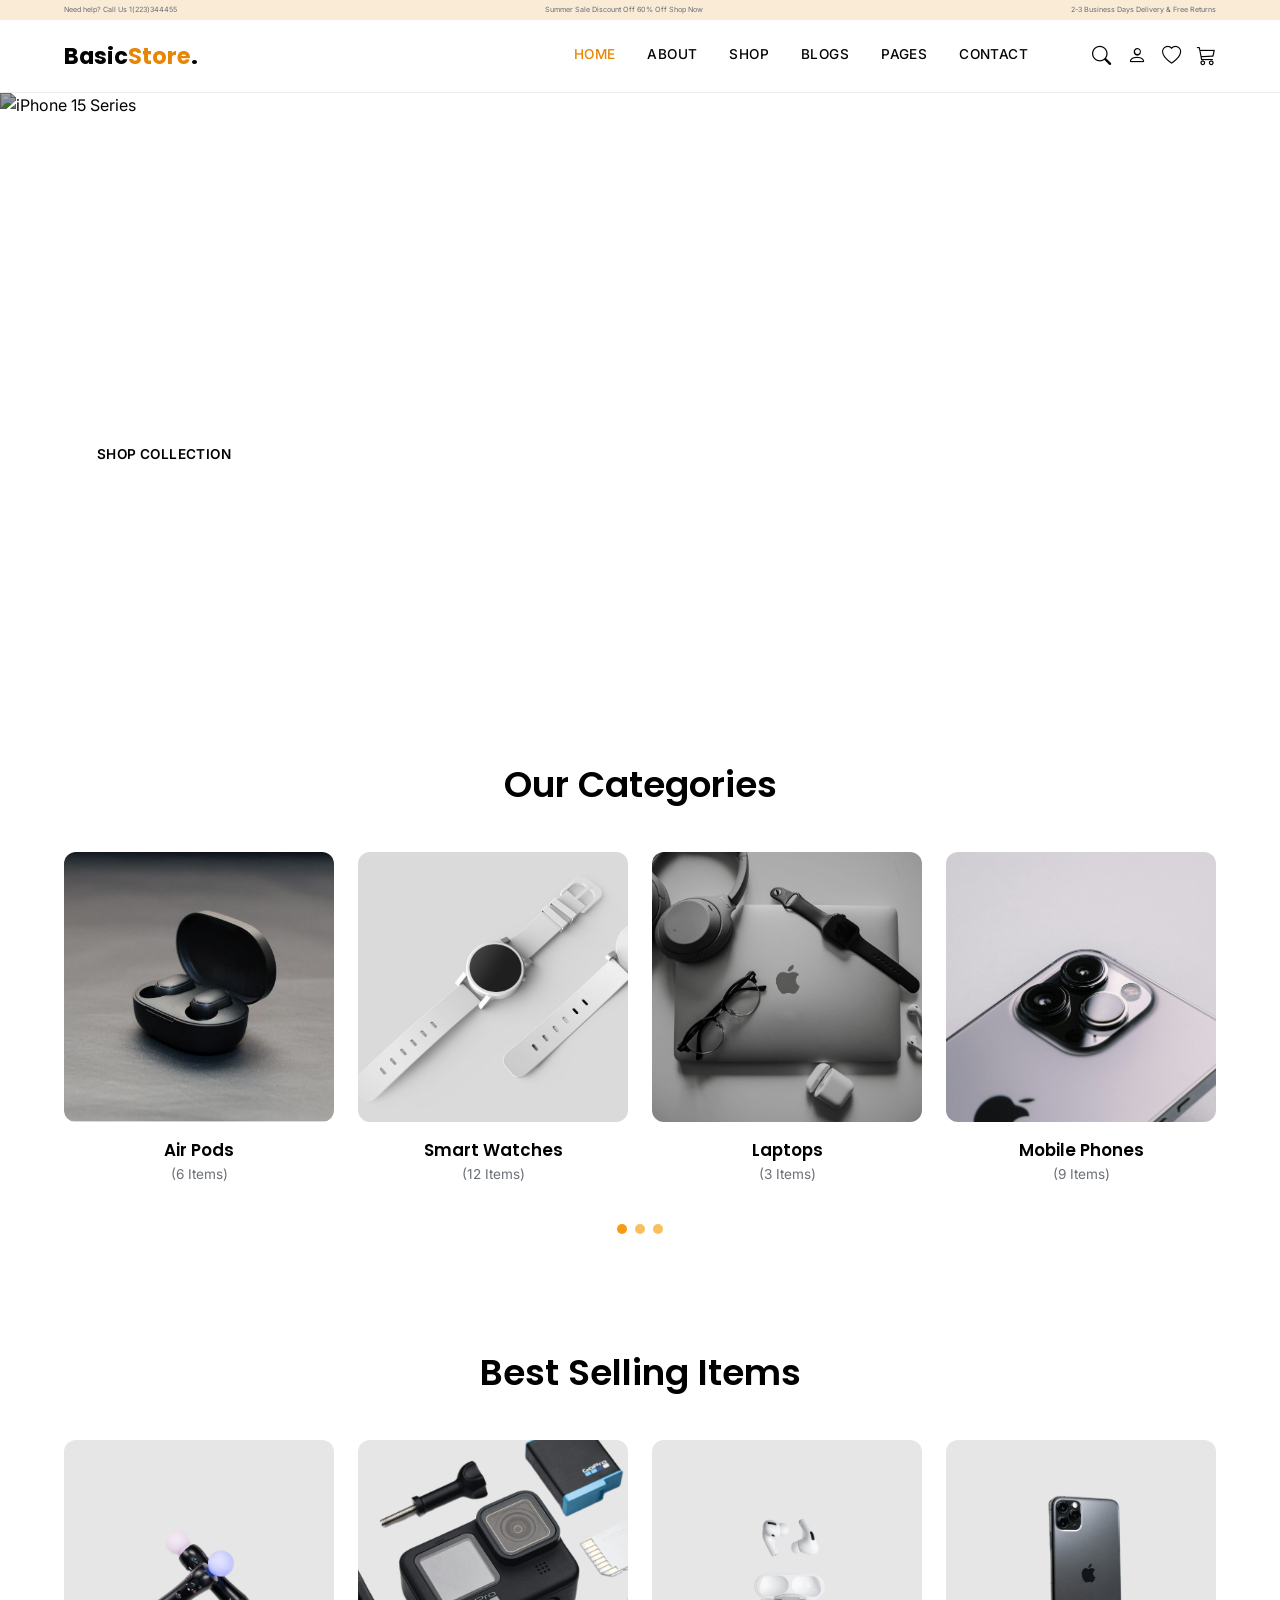
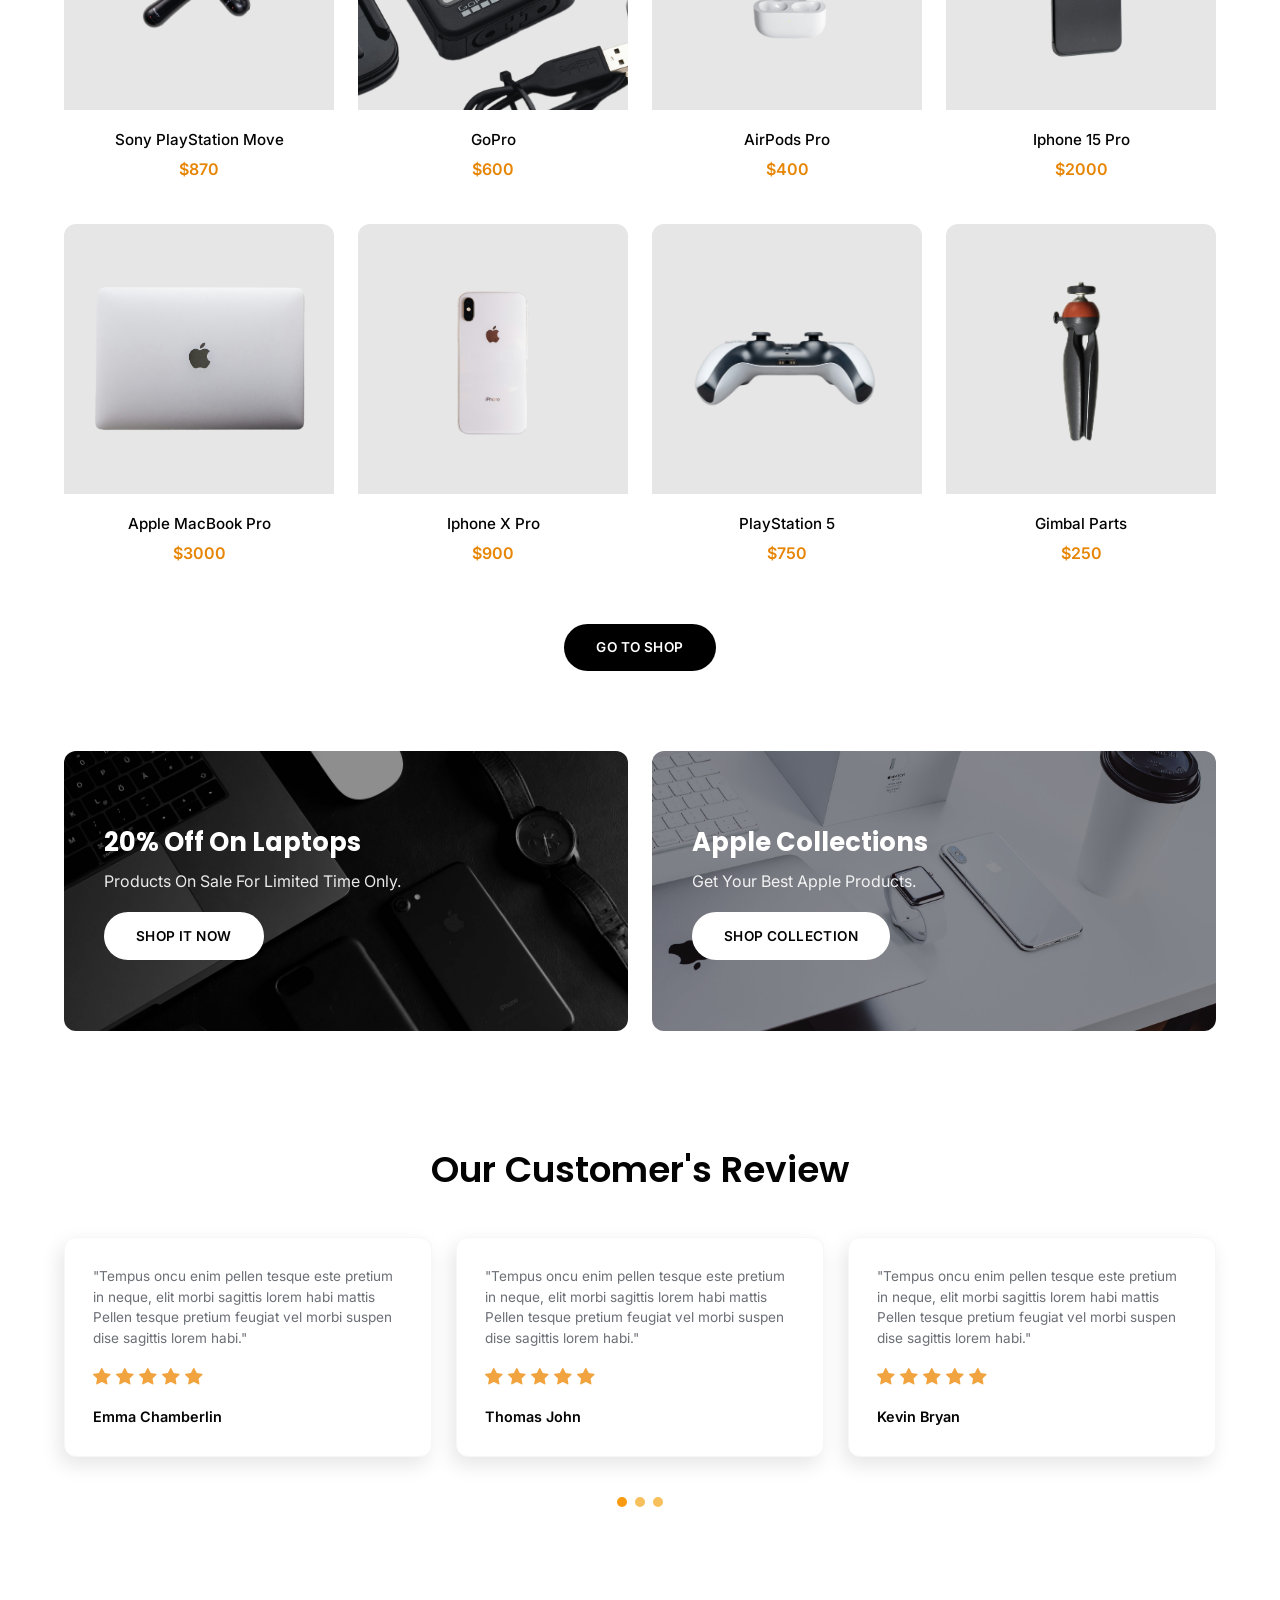
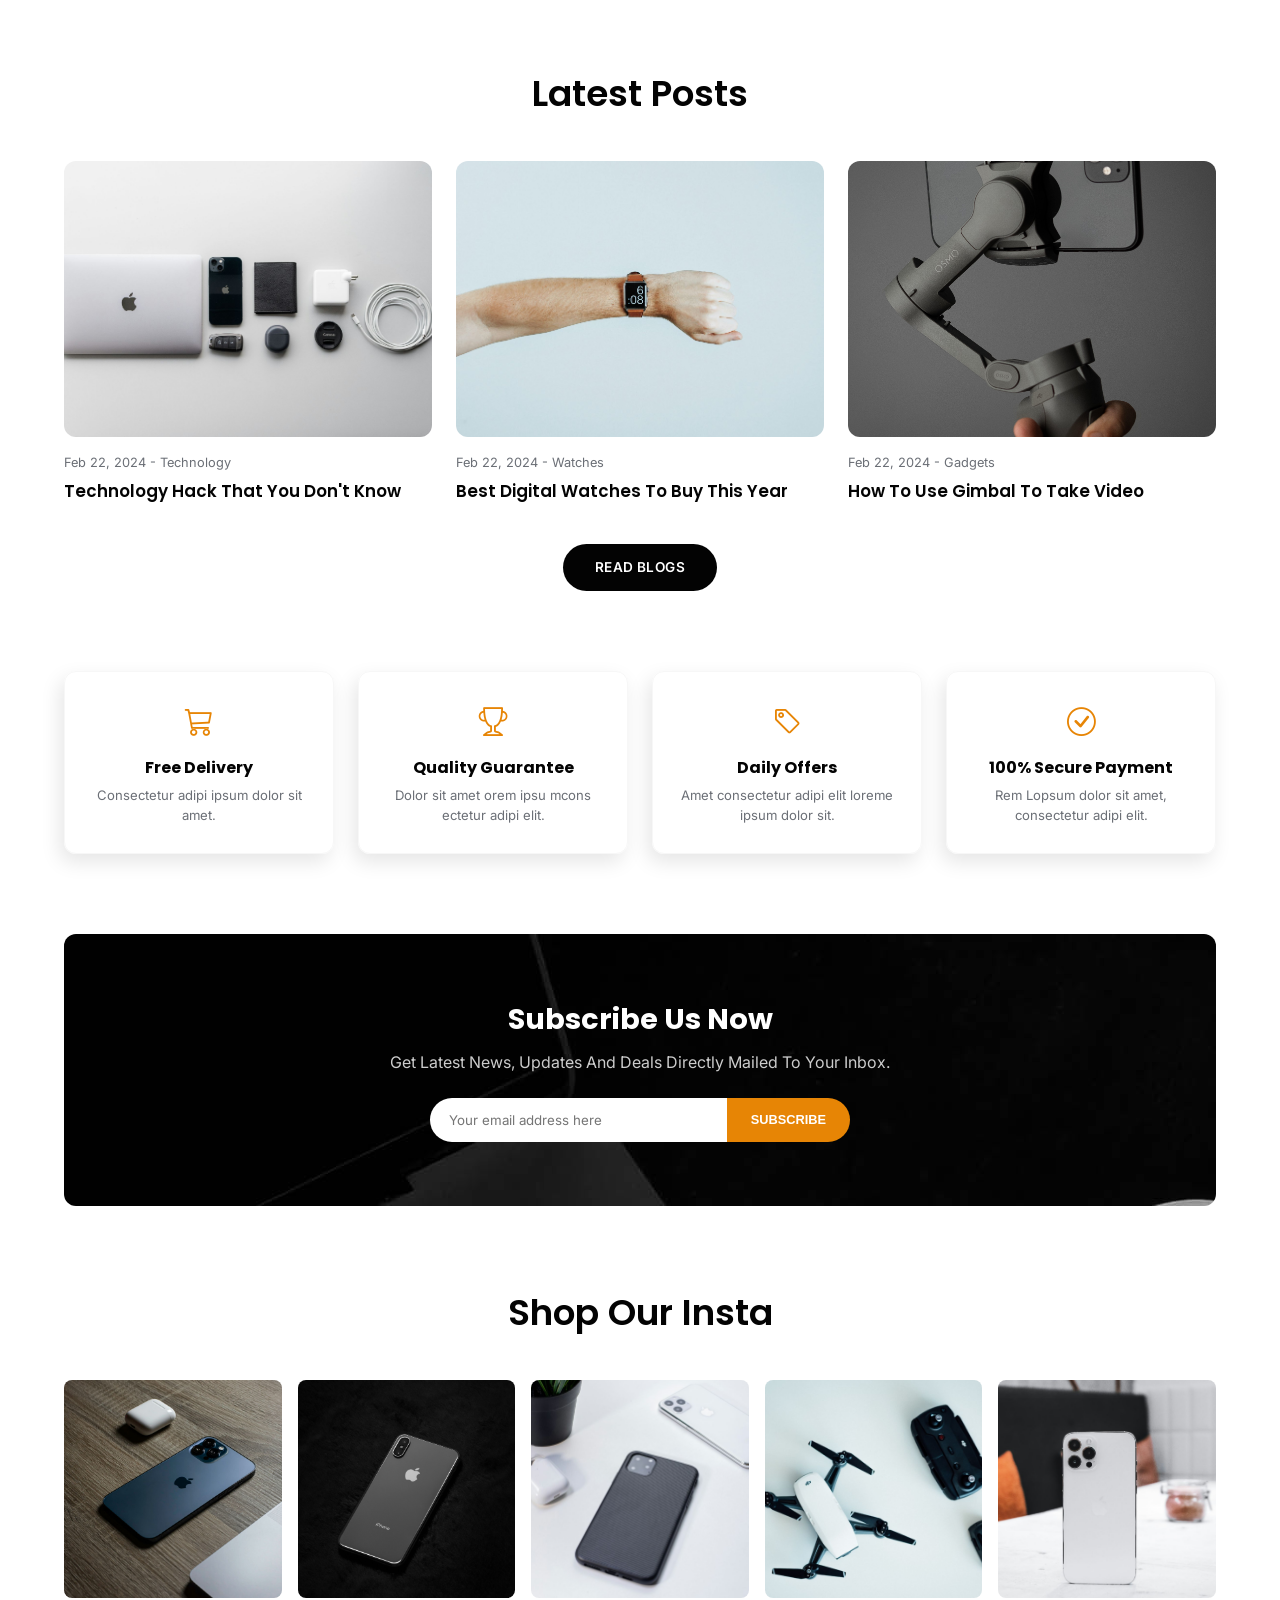
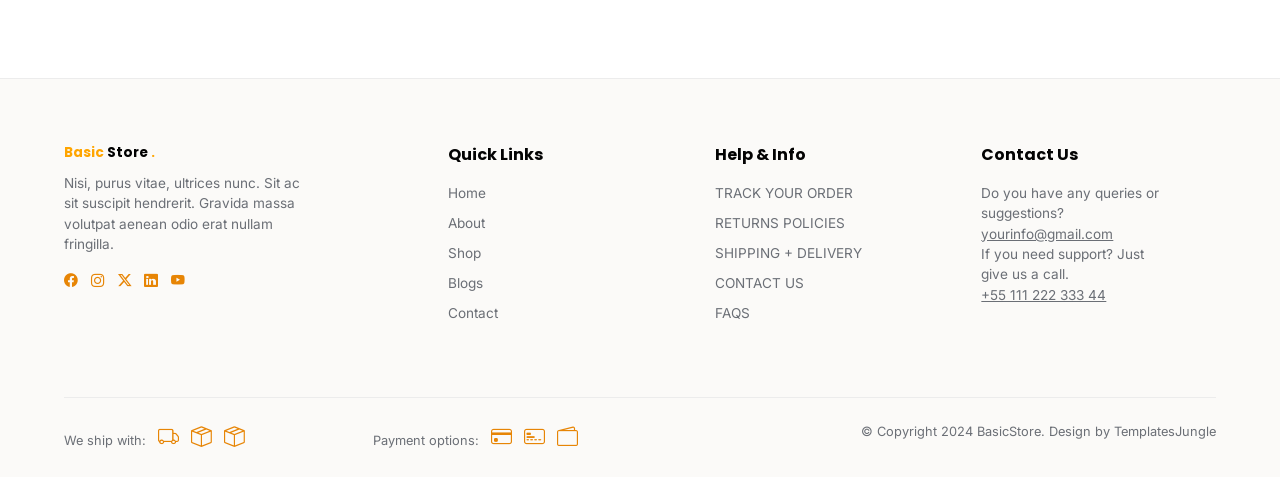
==== homepage/index.html @ 45a2a7dd "Add files via upload" ====
<!DOCTYPE html>
<html lang="es">
<head>
    <meta charset="UTF-8">
    <meta name="viewport" content="width=device-width, initial-scale=1.0">

    <title>BasicStore - Tu tienda de tecnología</title>

    <link rel="preconnect" href="https://fonts.googleapis.com">
    <link href="https://fonts.googleapis.com/css2?family=Poppins:wght@400;500;600;700&family=Inter:wght@400;500;600&display=swap" rel="stylesheet">

    <link rel="stylesheet" href="style.css">

    <link rel="stylesheet" href="https://cdn.jsdelivr.net/npm/bootstrap-icons@1.13.1/font/bootstrap-icons.min.css">
</head>

<body>
    <div class="topbar">
        <p class="topbar__item">Need help? Call Us 1(223)344455</p>

        <p class="topbar_item topbar_item--center">
            Summer Sale Discount Off 60% Off
            <a href="#shop">Shop Now</a>
        </p>

        <p class="topbar__item">
            2-3 Business Days Delivery & Free Returns
        </p>
    </div>
    <header class="site-header">

        <a href="#" class="logo">
            Basic<span>Store</span>.
        </a>
        <nav class="main-nav">
            <a href="#" class="active">Home</a>
            <a href="#">About</a>
            <a href="shop.html" >Shop</a>
            <a href="#">Blogs</a>
            <a href="#">Pages</a>
            <a href="#">Contact</a>
        </nav>
        <div class="header-right">
            <div class="header-icons">
                <button aria-label="Buscar">
                    <i class="bi bi-search"></i>
                </button>
                <button aria-label="Cuenta">
                    <i class="bi bi-person"></i>
                </button>
                <button aria-label="Favoritos">
                    <i class="bi bi-heart"></i>
                </button>
                <button aria-label="Carrito">
                    <i class="bi bi-cart3"></i>
                </button>
            </div>
            <button class="menu-toggle" aria-label="Abrir menú">
                <i class="bi bi-list"></i>
            </button>
        </div>
    </header>
    <main>
        <section class="hero">

            <img src="/img/iphone13.jpg"
                 alt="iPhone 15 Series"
                 class="hero__img">
            <div class="hero__content">
                <h1>Iphone 15 Series</h1>
                <p>
                    Limited Stocks Available. Grab It Now!
                </p>
                <a href="#shop"
                   class="btn btn--light"
                   style="color: #000;">
                    Shop Collection
                </a>
            </div>
            <div class="hero__dots">
                <span class="dot active"></span>
                <span class="dot"></span>
                <span class="dot"></span>
            </div>
        </section>
        <section class="categories" id="categories">
            <h2 class="section-title" style="color: #000;">
                Our Categories
            </h2>
            <div class="categories__grid">
                <article class="category-card">
                    <img src="img/airpods.jpg" alt="Air Pods">
                    <h3>Air Pods</h3>
                    <p>(6 Items)</p>
                </article>
                <article class="category-card">
                    <img src="img/smartwatchees.jpg" alt="Smart Watches">
                    <h3>Smart Watches</h3>
                    <p>(12 Items)</p>
                </article>
                <article class="category-card">
                    <img src="img/laptops.jpg" alt="Laptops">
                    <h3>Laptops</h3>
                    <p>(3 Items)</p>
                </article>
                <article class="category-card">
                    <img src="img/mobil;eph.jpg" alt="Mobile Phones">
                    <h3>Mobile Phones</h3>
                    <p>(9 Items)</p>
                </article>
            </div>
            <div class="categories__dots">
                <span class="dot active"></span>
                <span class="dot"></span>
                <span class="dot"></span>
            </div>
        </section>
        <!-- ===== BEST SELLING ===== -->
<section class="products" id="shop">
    <h2 class="section-title" style="color: black;">
        Best Selling Items
    </h2>
    <div class="products__grid">
        <!-- PRODUCTO 1 -->
        <article class="product-card">
            <div class="product-image">
                <img src="img/playstation.png"
                     alt="Sony PlayStation Move"
                     style="transform: scale(2);">
            </div>
            <div class="product-info">
                <h3>Sony PlayStation Move</h3>
                <p class="price">$870</p>
            </div>

        </article>
        <!-- PRODUCTO 2 -->
        <article class="product-card">

            <div class="product-image">
                <img src="img/gopro.png" style="transform: scale(2);"
                     alt="GoPro">
            </div>
            <div class="product-info">
                <h3>GoPro</h3>
                <p class="price">$600</p>
            </div>
        </article>
        <!-- PRODUCTO 3 -->
        <article class="product-card">
            <div class="product-image">
                <img src="img/airpods pro.png"
                     alt="AirPods Pro">
            </div>
            <div class="product-info">
                <h3>AirPods Pro</h3>
                <p class="price">$400</p>
            </div>
        </article>
        <!-- PRODUCTO 4 -->
        <article class="product-card">
            <div class="product-image">
                <img src="img/iphone15.png"
                     alt="Iphone 15 Pro">
            </div>
            <div class="product-info">
                <h3>Iphone 15 Pro</h3>
                <p class="price">$2000</p>
            </div>
        </article>
        <!-- PRODUCTO 5 -->
        <article class="product-card">
            <div class="product-image">
                <img src="img/macbook.png"
                     alt="Apple MacBook Pro">
            </div>
            <div class="product-info">
                <h3>Apple MacBook Pro</h3>
                <p class="price">$3000</p>
            </div>
        </article>
        <!-- PRODUCTO 6 -->
        <article class="product-card">
         <div class="product-image">
                <img src="img/aphone x pro.png"
                     alt="Iphone X Pro">
            </div>
            <div class="product-info">
                <h3>Iphone X Pro</h3>
                <p class="price">$900</p>
            </div>
        </article>
        <!-- PRODUCTO 7 -->
        <article class="product-card">
            <div class="product-image">
                <img src="img/playstation5.png"
                     alt="PlayStation 5">
            </div>
            <div class="product-info">
                <h3>PlayStation 5</h3>
                <p class="price">$750</p>
            </div>
        </article>
        <!-- PRODUCTO 8 -->
        <article class="product-card">
            <div class="product-image">
                <img src="img/gimball.png"
                     alt="Gimbal Parts"
                     style="transform: rotate(-90deg) scale(1.15);">
            </div>
            <div class="product-info">
                <h3>Gimbal Parts</h3>
                <p class="price">$250</p>
            </div>
        </article>
    </div>
    <a href="shop.html"
       class="btn btn--dark btn--center"
       style="background-color: #000;">
        Go To Shop
    </a>
</section>
        <section class="promo-banners">
            <article class="promo-card">
                <img src="img/mrcas.jpg" alt="20% Off On Laptops">
                <div class="promo-card__content">
                    <h3>20% Off On Laptops</h3>
                    <p>
                        Products On Sale For Limited Time Only.
                    </p>
                    <a href="#" class="btn btn--light">
                        Shop It Now
                    </a>
                </div>
            </article>
            <article class="promo-card">
                <img src="img/marcaswh.jpg" alt="Apple Collections">
                <div class="promo-card__content">
                    <h3>Apple Collections</h3>
                    <p>
                        Get Your Best Apple Products.
                    </p>
                    <a href="#" class="btn btn--light">
                        Shop Collection
                    </a>
                </div>
            </article>
        </section>
        <section class="reviews">
            <h2 class="section-title">
                Our Customer's Review
            </h2>
            <div class="reviews__grid">
                <article class="review-card">
                    <p>
                        "Tempus oncu enim pellen tesque este pretium in neque,
                        elit morbi sagittis lorem habi mattis Pellen tesque
                        pretium feugiat vel morbi suspen dise sagittis lorem habi."
                    </p>
                    <div class="review-stars">
                <i class="bi bi-star-fill"></i>
                <i class="bi bi-star-fill"></i>
                <i class="bi bi-star-fill"></i>
                <i class="bi bi-star-fill"></i>
                <i class="bi bi-star-fill"></i>
            </div>
                    <p class="author">
                        Emma Chamberlin
                    </p>
                </article>
                <article class="review-card">
                    <p>
                        "Tempus oncu enim pellen tesque este pretium in neque,
                        elit morbi sagittis lorem habi mattis Pellen tesque
                        pretium feugiat vel morbi suspen dise sagittis lorem habi."
                    </p>
                   <div class="review-stars">
                <i class="bi bi-star-fill"></i>
                <i class="bi bi-star-fill"></i>
                <i class="bi bi-star-fill"></i>
                <i class="bi bi-star-fill"></i>
                <i class="bi bi-star-fill"></i>
            </div>
                    <p class="author">
                        Thomas John
                    </p>
                </article>
                <article class="review-card">
                    <p>
                        "Tempus oncu enim pellen tesque este pretium in neque,
                        elit morbi sagittis lorem habi mattis Pellen tesque
                        pretium feugiat vel morbi suspen dise sagittis lorem habi."
                    </p>
                    <div class="review-stars">
                <i class="bi bi-star-fill"></i>
                <i class="bi bi-star-fill"></i>
                <i class="bi bi-star-fill"></i>
                <i class="bi bi-star-fill"></i>
                <i class="bi bi-star-fill"></i>
            </div>
                    <p class="author">
                        Kevin Bryan
                    </p>
                </article>
            </div>
            <div class="reviews__dots">
                <span class="dot active"></span>
                <span class="dot"></span>
                <span class="dot"></span>
            </div>
        </section>
        <section class="blog" id="blog">
            <h2 class="section-title">
                Latest Posts
            </h2>
            <div class="blog__grid">
                <article class="blog-card">
                    <img src="img/technology.jpg"
                         alt="Technology Hack That You Don't Know">
                    <p class="blog-card__meta">
                        Feb 22, 2024 - Technology
                    </p>
                    <h3>
                        Technology Hack That You Don't Know
                    </h3>
                </article>
                <article class="blog-card">

                    <img src="img/bestdigit.jpg"
                         alt="Best Digital Watches To Buy This Year">

                    <p class="blog-card__meta">
                        Feb 22, 2024 - Watches
                    </p>

                    <h3>
                        Best Digital Watches To Buy This Year
                    </h3>
                </article>
                <article class="blog-card">

                    <img src="img/takevideo.jpg"
                         alt="How To Use Gimbal To Take Video">
                    <p class="blog-card__meta">
                        Feb 22, 2024 - Gadgets
                    </p>
                    <h3>
                        How To Use Gimbal To Take Video
                    </h3>
                </article>
            </div>
            <a href="#" class="btn btn--dark btn--center">
                Read Blogs
            </a>
        </section>
        <section class="benefits">
            <article class="benefit-card">
                <p class="benefit-card__icon">
            <i class="bi bi-cart3"></i>
        </p>
                <h3>Free Delivery</h3>
                <p>
                    Consectetur adipi ipsum dolor sit amet.
                </p>
            </article>
            <article class="benefit-card">
                <p class="benefit-card__icon">
            <i class="bi bi-trophy"></i>
        </p>
                <h3>Quality Guarantee</h3>
                <p>
                    Dolor sit amet orem ipsu mcons ectetur adipi elit.
                </p>
            </article>
            <article class="benefit-card">
                <p class="benefit-card__icon">
            <i class="bi bi-tag"></i>
        </p>
                <h3>Daily Offers</h3>

                <p>
                    Amet consectetur adipi elit loreme ipsum dolor sit.
                </p>
            </article>
            <article class="benefit-card">
                <p class="benefit-card__icon">
            <i class="bi bi-check-circle"></i>
        </p>
                <h3>100% Secure Payment</h3>
                <p> Rem Lopsum dolor sit amet, consectetur adipi elit.</p>
            </article>
        </section>
        <section class="newsletter">
            <h2>Subscribe Us Now</h2>
            <p>
                Get Latest News, Updates And Deals Directly Mailed To Your Inbox.
            </p>
            <form class="newsletter__form">
                <input type="email"
                       placeholder="Your email address here"
                       required>
                <button type="submit">
                    Subscribe
                </button>
            </form>
        </section>
        <section class="instagram">
            <h2 class="section-title">
                Shop Our Insta
            </h2>
            <div class="instagram__grid">
                <img src="img/cel1.jpg" alt="Producto Instagram 1">
                <img src="img/celf.jpg" alt="Producto Instagram 2">
                <img src="img/cel3.jpg" alt="Producto Instagram 3">
                <img src="img/c4.jpg" alt="Producto Instagram 4">
                <img src="img/cel5.jpg" alt="Producto Instagram 5">
            </div>
        </section>
    </main>
    <footer class="site-footer">
        <div class="footer__col">
            <a href="#"
               class="logo"
               style="color: orange;">
                Basic<span style="color: black;">
                    Store
                </span>.
            </a>
            <p> Nisi, purus vitae, ultrices nunc. Sit ac<br> sit suscipit hendrerit. Gravida massa<br> volutpat aenean odio erat nullam<br> fringilla.</p>
            <div class="footer__socials">
    <a href="" aria-label="Facebook">
        <i class="bi bi-facebook"></i>
    </a>
    <a href="#" aria-label="Instagram">
        <i class="bi bi-instagram"></i>
    </a>
    <a href="#" aria-label="Twitter">
        <i class="bi bi-twitter-x"></i>
    </a>
    <a href="#" aria-label="LinkedIn">
        <i class="bi bi-linkedin"></i>
    </a>
    <a href="#" aria-label="YouTube">
        <i class="bi bi-youtube"></i>
    </a>
      </div>
        </div>
        <nav class="footer__col">
            <h4>Quick Links</h4>
            <a href="#">Home</a>
            <a href="#">About</a>
            <a href="#">Shop</a>
            <a href="#">Blogs</a>
            <a href="#">Contact</a>
        </nav>
         <nav class="footer__col">
            <h4>Help & Info</h4>
            <a href="#">TRACK YOUR ORDER</a>
            <a href="#">RETURNS POLICIES</a>
            <a href="#">SHIPPING + DELIVERY</a>
            <a href="#">CONTACT US</a>
            <a href="#">FAQS</a>
        </nav>
         <nav class="footer__col">
            <h4>Contact Us</h4>
            <p>Do you have any queries or <br>suggestions? <br><u>yourinfo@gmail.com</u> <br> If you need support? Just<br> give us a call.
                <br> <u>+55 111 222 333 44</u>
            </p>
        </nav>
        <div class="footer__bottom">
    <p>
        We ship with:
        <i class="bi bi-truck"></i>
        <i class="bi bi-box-seam"></i>
        <i class="bi bi-box-seam"></i>
    </p>
    <p style="margin-right: 155px;">
        Payment options:
        <i class="bi bi-credit-card"></i>
        <i class="bi bi-credit-card-2-front"></i>
        <i class="bi bi-wallet2"></i>
    </p>
    <p>
        © Copyright 2024 BasicStore. Design by TemplatesJungle
    </p>
</div>
    </footer>
<script src="scrpt.js"></script>
</body>
</html>
---- homepage/style.css ----
/* ===== RESET & BASE ===== */
* {
    margin: 0;
    padding: 0;
    box-sizing: border-box;
}
:root {
    --clr-dark: #030303;
    --clr-orange: #e78505;
    --clr-cream: #e6e6e6;
    --clr-gray: #6b6f76;
    --clr-line: #ececec;
    --font-heading: 'Poppins', sans-serif;
    --font-body: 'Inter', sans-serif;
}
html {
    scroll-behavior: smooth;
}
body {
    font-family: var(--font-body);
    color: var(--clr-dark);
    line-height: 1.5;
}
img {
    max-width: 100%;
    display: block;
}
a {
    text-decoration: none;
    color: inherit;
}

/* ===== BOTONES ===== */
.section-title {
    font-family: var(--font-heading);
    font-size: clamp(1.5rem, 2vw + 1rem, 2.25rem);
    text-align: center;
    font-weight: 600;
    margin-bottom: 2.5rem;
}
.btn {
    display: inline-block;
    padding: 0.85rem 2rem;
    border-radius: 999px;
    font-size: 0.85rem;
    font-weight: 600;
    letter-spacing: 0.03em;
    text-transform: uppercase;
    transition: transform 0.2s ease, opacity 0.2s ease;
}
.btn:hover {
    transform: translateY(-2px);
    opacity: 0.9;
}
.btn--light {
    background: #fff;
    color: var(--clr-dark);
}
.btn--dark {
    background: var(--clr-dark);
    color: #fff;
}
.btn--center {
    display: block;
    width: fit-content;
    margin: 2.5rem auto 0;
}

/* ===== TOP BAR ===== */
.topbar {
    background-color: antiquewhite;
    display: flex;
    justify-content: space-between;
    align-items: center;
    padding: 0.3rem 4rem;
    font-size: 0.45rem;
    color: var(--clr-gray);
    flex-wrap: wrap;
    gap: 0.1rem;
}
.topbar__item--center a {
    color: var(--clr-orange);
    font-weight: 600;
    margin-left: 0.3rem;
}

/* ===== HEADER ===== */
.site-header {
    display: flex;
    align-items: center;
    padding: 1.2rem 4rem;
    border-bottom: 1px solid var(--clr-line);
}
.logo {
    font-family: var(--font-heading);
    font-weight: 700;
    font-size: 1.4rem;
}
.logo span {
    color: var(--clr-orange);
}

/* ===== MENÚ ===== */
.main-nav {
    display: flex;
    gap: 2rem;
    margin-left: auto;
    margin-right: 4rem;
    font-size: 0.85rem;
    font-weight: 500;
    text-transform: uppercase;
    letter-spacing: 0.03em;
}
.main-nav a {
    position: relative;
    padding-bottom: 4px;
}
.main-nav a.active,
.main-nav a:hover {
    color: var(--clr-orange);
}

/* ===== PARTE DERECHA ===== */
.header-right {
    display: flex;
    align-items: center;
    gap: 1.2rem;
}

/* ===== ICONOS ===== */
.header-icons {
    display: flex;
    align-items: center;
    gap: 1rem;
}
.header-icons button {
    background: none;
    border: none;
    font-size: 1.2rem;
    cursor: pointer;
    color: var(--clr-dark);
    padding: 0;
}
.header-icons button:hover {
    color: var(--clr-orange);
}

/* ===== HAMBURGUESA ===== */
.menu-toggle {
    display: none;
    background: none;
    border: none;
    font-size: 1.8rem;
    cursor: pointer;
    color: var(--clr-dark);
    padding: 0;
}

/* ===== HERO ===== */
.hero {
    position: relative;
    height: 65vh;
    min-height: 420px;
    overflow: hidden;
}
.hero__img {
    width: 100%;
    height: 100%;
    object-fit: cover;
    filter: brightness(0.65);
}
.hero__content {
    position: absolute;
    inset: 0;
    display: flex;
    flex-direction: column;
    justify-content: center;
    padding-left: 4rem;
    color: #fff;
    max-width: 550px;
}
.hero__content h1 {
    font-family: var(--font-heading);
    font-size: clamp(2.2rem, 4vw, 3.5rem);
    font-weight: 700;
    margin-bottom: 0.75rem;
}
.hero__content p {
    margin-bottom: 1.5rem;
    opacity: 0.9;
}
.hero__content .btn {
    width: 200px;
    text-align: center;
}
.hero__dots {
    position: absolute;
    bottom: 1.5rem;
    left: 50%;
    transform: translateX(-50%);
    display: flex;
    gap: 0.5rem;
}
.dot {
    width: 10px;
    height: 10px;
    border-radius: 50%;
    background: rgba(255, 255, 255, 0.4);
}
.dot.active {
    background: white;
}

/* ===== CATEGORÍAS ===== */
.categories {
    padding: 5rem 4rem;
    text-align: center;
}
.categories__grid {
    display: grid;
    grid-template-columns: repeat(auto-fit, minmax(200px, 1fr));
    gap: 1.5rem;
}
.category-card img {
    width: 100%;
    aspect-ratio: 1 / 1;
    object-fit: cover;
    border-radius: 12px;
    margin-bottom: 1rem;
}
.category-card h3 {
    color: #000;
    font-family: var(--font-heading);
    font-size: 1.05rem;
    font-weight: 600;
}
.category-card p {
    color: var(--clr-gray);
    font-size: 0.85rem;
}
.categories__dots,
.reviews__dots {
    display: flex;
    justify-content: center;
    gap: 0.5rem;
    margin-top: 2.5rem;
}
.categories__dots .dot,
.reviews__dots .dot {
    background: #f7c05c;
}
.categories__dots .dot.active,
.reviews__dots .dot.active {
    background: rgb(248, 155, 16);
}

/* ===== PRODUCTOS ===== */
.products {
    padding: 2rem 4rem 5rem;
}
.products__grid {
    display: grid;
    grid-template-columns: repeat(auto-fit, minmax(220px, 1fr));
    gap: 1.5rem;
}
.product-card {
    background: white;
    border-radius: 12px;
    overflow: hidden;
    text-align: center;
    transition: box-shadow 0.2s ease;
}
.product-card:hover {
    box-shadow: 0 10px 25px rgba(0, 0, 0, 0.08);
}
.product-image {
    background: var(--clr-cream);
    padding: 1.5rem;
    overflow: hidden;
}
.product-image img {
    width: 100%;
    aspect-ratio: 1 / 1;
    object-fit: contain;
    margin-bottom: 0;
}
.product-info {
    background: white;
    padding: 1.2rem;
}
.product-info h3 {
    font-size: 0.95rem;
    font-weight: 500;
    margin-bottom: 0.3rem;
}
.product-info .price {
    color: var(--clr-orange);
    font-weight: 600;
}

/* ===== BANNERS ===== */
.promo-banners {
    display: grid;
    grid-template-columns: repeat(auto-fit, minmax(300px, 1fr));
    gap: 1.5rem;
    padding: 0 4rem 5rem;
}
.promo-card {
    position: relative;
    border-radius: 12px;
    overflow: hidden;
    min-height: 280px;
}
.promo-card img {
    position: absolute;
    inset: 0;
    width: 100%;
    height: 100%;
    object-fit: cover;
    filter: brightness(0.6);
}
.promo-card__content {
    position: relative;
    z-index: 1;
    padding: 2.5rem;
    color: #fff;
    height: 100%;
    display: flex;
    flex-direction: column;
    justify-content: center;
}
.promo-card__content h3 {
    font-family: var(--font-heading);
    font-size: 1.6rem;
    margin-bottom: 0.5rem;
}
.promo-card__content p {
    margin-bottom: 1.2rem;
    opacity: 0.9;
}
.promo-card__content .btn {
    width: fit-content;
}

/* ===== RESEÑAS ===== */
.reviews {
    padding: 2rem 4rem 5rem;
    
}
.reviews__grid {
    display: grid;
    grid-template-columns: repeat(auto-fit, minmax(280px, 1fr));
    gap: 1.5rem;
}
.review-card {
    padding: 1.75rem;
    background: #fff;
    border: 1px solid #f7f7f7;
    border-radius: 0.75rem;
    box-shadow: -4px 8px 20px 0 rgba(0, 0, 0, 0.10);
}
.review-card p:first-child {
    font-size: 0.85rem;
    color: var(--clr-gray);
    margin-bottom: 1rem;
}
.review-stars {
    color: #ec8b0ccb;
    font-size: 1.1rem;
    margin-bottom: 1rem;
}
.author {
    font-weight: 600;
    font-size: 0.9rem;
}

/* ===== BLOG ===== */
.blog {
    padding: 5rem 4rem;
}
.blog__grid {
    display: grid;
    grid-template-columns: repeat(auto-fit, minmax(280px, 1fr));
    gap: 1.5rem;
}
.blog-card img {
    width: 100%;
    aspect-ratio: 4 / 3;
    object-fit: cover;
    border-radius: 12px;
    margin-bottom: 1rem;
}
.blog-card__meta {
    color: var(--clr-gray);
    font-size: 0.8rem;
    margin-bottom: 0.4rem;
}
.blog-card h3 {
    font-family: var(--font-heading);
    font-size: 1.05rem;
    font-weight: 600;
}

/* ===== BENEFICIOS ===== */
.benefits {
    display: grid;
    grid-template-columns: repeat(auto-fit, minmax(200px, 1fr));
    gap: 1.5rem;
    padding: 0 4rem 5rem;
}
.benefit-card {
    padding: 1.75rem;
    text-align: center;
    border: 1px solid #f7f7f7;
    border-radius: 0.75rem;
    box-shadow: -4px 8px 20px 0 rgba(0, 0, 0, 0.10);
}
.benefit-card__icon {
    font-size: 1.8rem;
    margin-bottom: 0.75rem;
}
.benefit-card__icon i {
    color: var(--clr-orange);
    font-size: 1.8rem;
}
.benefit-card h3 {
    font-family: var(--font-heading);
    font-size: 1rem;
    margin-bottom: 0.4rem;
}
.benefit-card p {
    color: var(--clr-gray);
    font-size: 0.82rem;
}

/* ===== NEWSLETTER ===== */
.newsletter {
    background: url(img/mrcas.jpg);
    color: #fff;
    text-align: center;
    padding: 4rem;
    margin: 0 4rem 5rem;
    border-radius: 12px;
}
.newsletter h2 {
    font-family: var(--font-heading);
    font-size: 1.8rem;
    margin-bottom: 0.5rem;
}
.newsletter p {
    opacity: 0.8;
    margin-bottom: 1.5rem;
}
.newsletter__form {
    display: flex;
    max-width: 420px;
    margin: 0 auto;
    border-radius: 999px;
    overflow: hidden;
}
.newsletter__form input {
    flex: 1;
    border: none;
    padding: 0.9rem 1.2rem;
    font-family: var(--font-body);
}
.newsletter__form button {
    background: var(--clr-orange);
    color: #fff;
    border: none;
    padding: 0 1.5rem;
    font-weight: 600;
    cursor: pointer;
    text-transform: uppercase;
    font-size: 0.8rem;
}

/* ===== INSTAGRAM ===== */
.instagram {
    padding: 0 4rem 5rem;
    text-align: center;
}
.instagram__grid {
    display: grid;
    grid-template-columns: repeat(auto-fit, minmax(150px, 1fr));
    gap: 1rem;
}
.instagram__grid img {
    aspect-ratio: 1 / 1;
    object-fit: cover;
    border-radius: 8px;
}

/* ===== FOOTER ===== */
.site-footer {
    background: #fbfaf8;
    border-top: 1px solid var(--clr-line);
    padding: 4rem 4rem 0;
    display: grid;
    grid-template-columns: 1.5fr 1fr 1fr 1fr;
    gap: 2rem;
}
.footer__col h4 {
    font-family: var(--font-heading);
    font-size: 1rem;
    margin-bottom: 1rem;
}
.footer__col p {
    color: var(--clr-gray);
    font-size: 0.85rem;
    margin: 0.6rem 0;
}
.footer__col a {
    display: block;
    color: var(--clr-gray);
    font-size: 0.85rem;
    margin-bottom: 0.6rem;
}
.footer__col a:hover {
    color: var(--clr-orange);
}
.footer__socials {
    display: flex;
    gap: 0.8rem;
    flex-wrap: wrap;
    margin-top: 1rem;
}
.footer__socials i {
    color: var(--clr-orange);
}
.footer__socials a {
    margin-bottom: 0;
    font-weight: 500;
}
.footer__bottom {
    grid-column: 1 / -1;
    border-top: 1px solid var(--clr-line);
    margin-top: 2rem;
    padding: 1.5rem 0;
    display: flex;
    justify-content: space-between;
    flex-wrap: wrap;
    gap: 0.5rem;
    color: var(--clr-gray);
    font-size: 0.8rem;
}
.footer__bottom i {
    font-size: 1.3rem;
    margin-left: 8px;
    color: var(--clr-orange);
}
@media (max-width:1024px){
.topbar,.site-header,.categories,.products,.promo-banners,.reviews,.blog,.benefits,.instagram,.site-footer{
padding-left:2rem;
padding-right:2rem;
}
.newsletter{
margin-left:2rem;
margin-right:2rem;
}
.main-nav{
gap:1.2rem;
margin-right:2rem;
}
.site-footer{
grid-template-columns:1fr 1fr;
}
.footer__bottom{
align-items:flex-start;
}
}
@media (max-width:850px){
.topbar{
font-size:0.42rem;
padding:0.35rem 1rem;
}
.site-header{
padding:1rem 2rem;
justify-content:space-between;
}
.main-nav{
display:flex;
position:static;
flex-direction:row;
gap:1rem;
margin:0;
padding:0;
border:0;
box-shadow:none;
background:transparent;
}
.main-nav a{
width:auto;
padding:0;
border:0;
font-size:0.75rem;
}
.menu-toggle{
display:none;
}
.categories,.products,.reviews,.blog,.instagram{
padding-left:2rem;
padding-right:2rem;
}
.promo-banners,.benefits{
padding-left:2rem;
padding-right:2rem;
}
.site-footer{
grid-template-columns:1fr 1fr;
}
}
@media (max-width:600px){
.topbar{
flex-direction:column;
text-align:center;
gap:2px;
padding:5px 10px;
font-size:8px;
}
.topbar__item{
white-space:normal;
}
.site-header{
padding:0.9rem 1rem;
}
.logo{
font-size:1.2rem;
}
.header-right{
gap:0.6rem;
}
.header-icons{
gap:0.6rem;
}
.header-icons button{
font-size:1rem;
}
.menu-toggle{
display:block;
font-size:1.6rem;
}
.main-nav{
display:none;
position:absolute;
top:100%;
left:0;
width:100%;
background:white;
flex-direction:column;
gap:0;
padding:1rem;
border-top:1px solid var(--clr-line);
box-shadow:0 8px 20px rgba(0,0,0,0.10);
z-index:1000;
}
.main-nav.active{
display:flex;
}
.main-nav a{
width:100%;
padding:0.9rem 0;
border-bottom:1px solid var(--clr-line);
font-size:0.9rem;
}
.main-nav a:last-child{
border-bottom:none;
}
.site-header{
position:relative;
}
.hero{
height:200px;
}
.hero__content{
padding-left:1rem;
padding-right:1rem;
}
.categories,.products,.reviews,.blog,.instagram{
padding-left:1rem;
padding-right:1rem;
}
.promo-banners,.benefits{
padding-left:1rem;
padding-right:1rem;
}
.products__grid{
grid-template-columns:repeat(2,minmax(0,1fr));
gap:1rem;
}
.reviews__grid{
grid-template-columns:1fr;
}
.blog__grid{
grid-template-columns:1fr;
}
.benefits{
grid-template-columns:1fr;
}
.newsletter{
margin:0 1rem 4rem;
padding:3rem 1.2rem;
}
.newsletter__form{
flex-direction:column;
gap:8px;
overflow:visible;
}
.newsletter__form input{
width:100%;
border-radius:999px;
}
.newsletter__form button{
width:100%;
padding:0.9rem;
border-radius:999px;
}
.instagram__grid{
grid-template-columns:repeat(2,minmax(0,1fr));
gap:0.7rem;
}
.site-footer{
grid-template-columns:1fr;
padding:3rem 1rem 0;
gap:2rem;
}
.footer__bottom{
flex-direction:column;
align-items:flex-start;
}
}
@media (max-width:380px){
.header-icons{
gap:0.45rem;
}
.header-icons button{
font-size:0.9rem;
}
.menu-toggle{
font-size:1.4rem;
}
.products__grid{
gap:20px 8px;
}
}
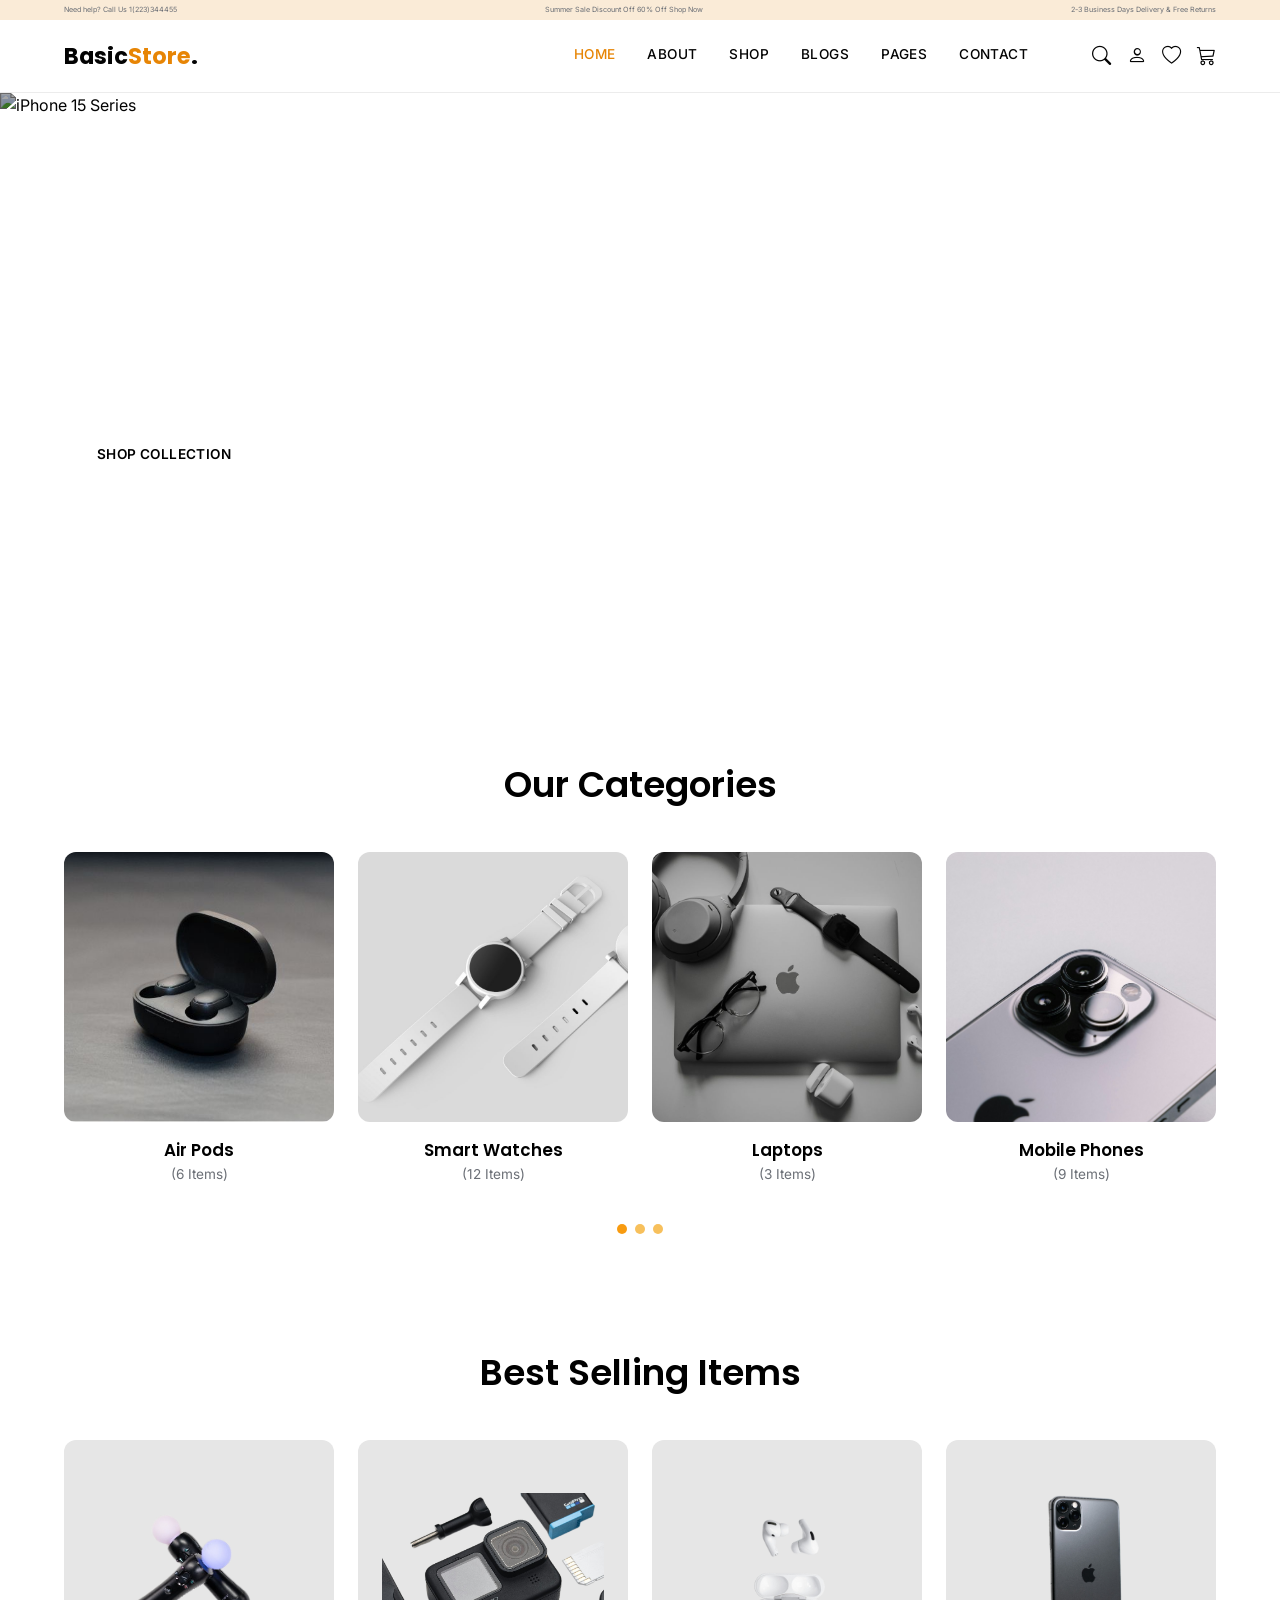
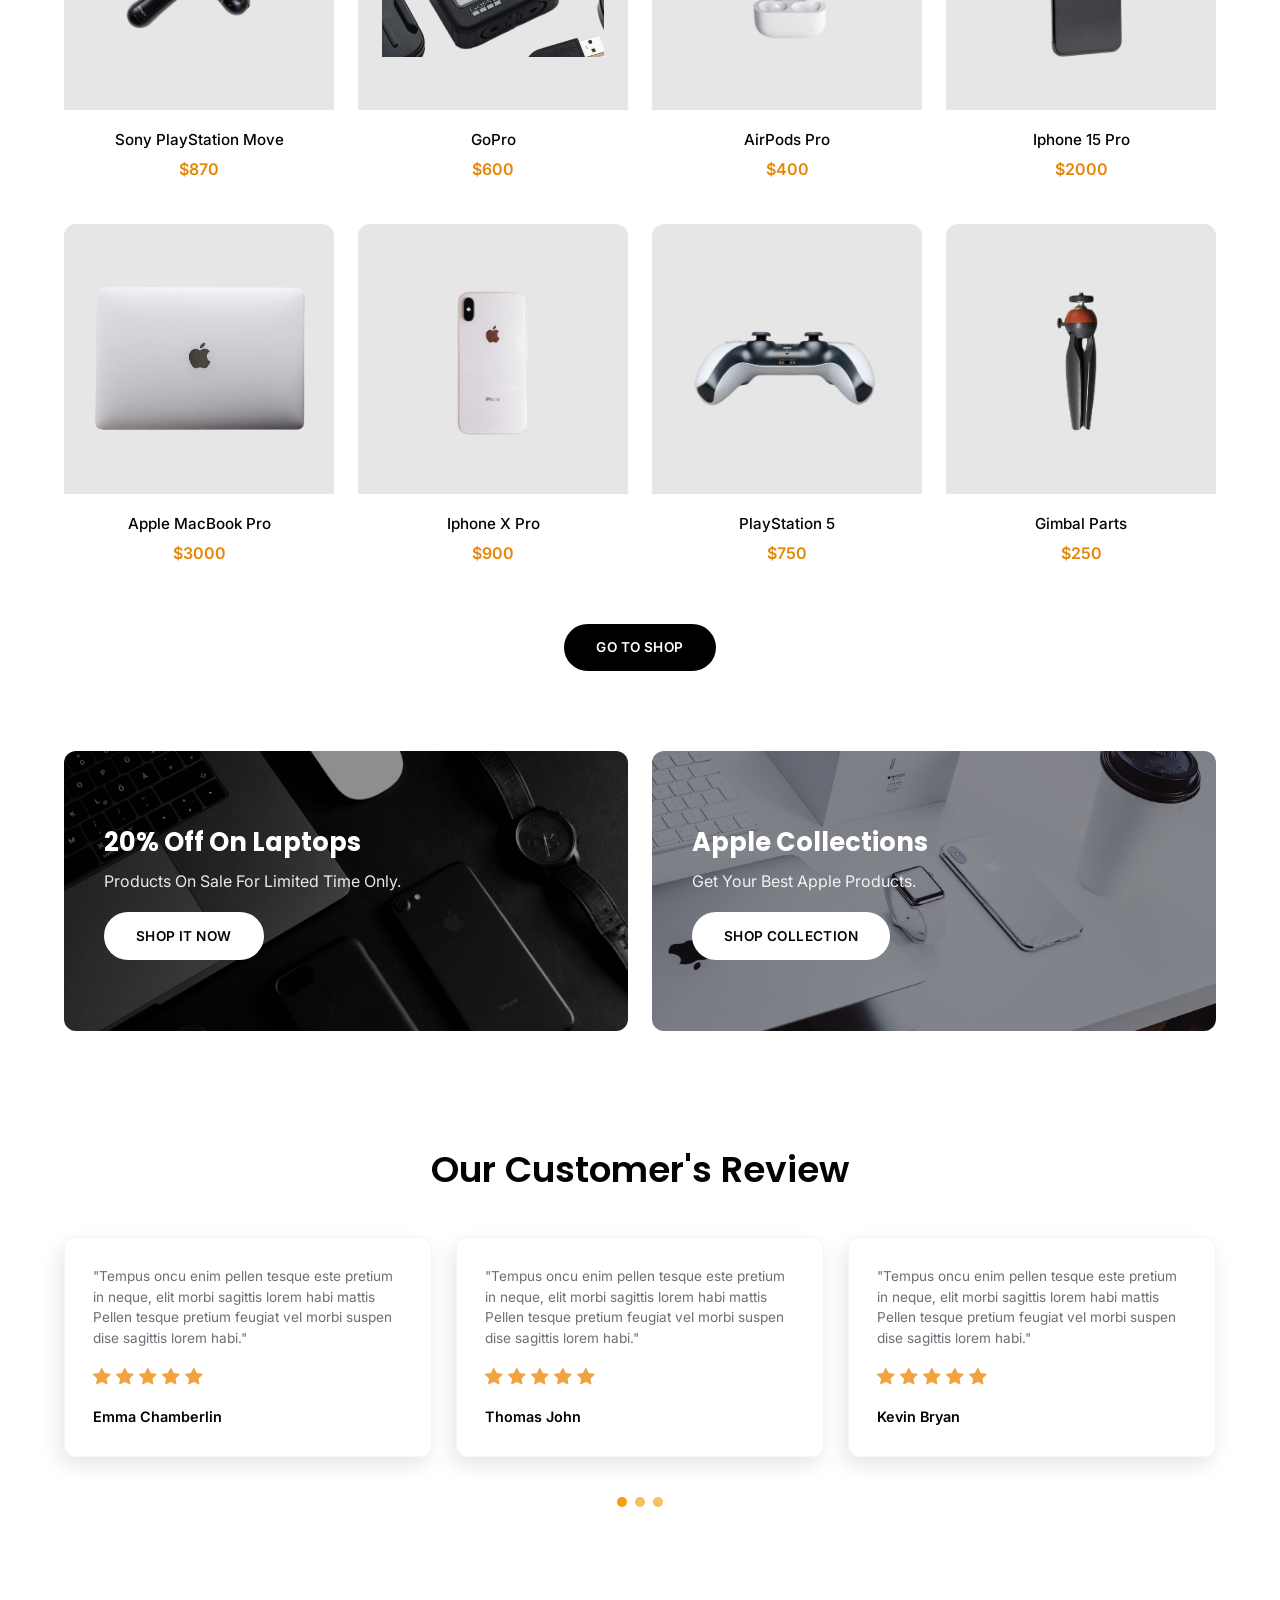
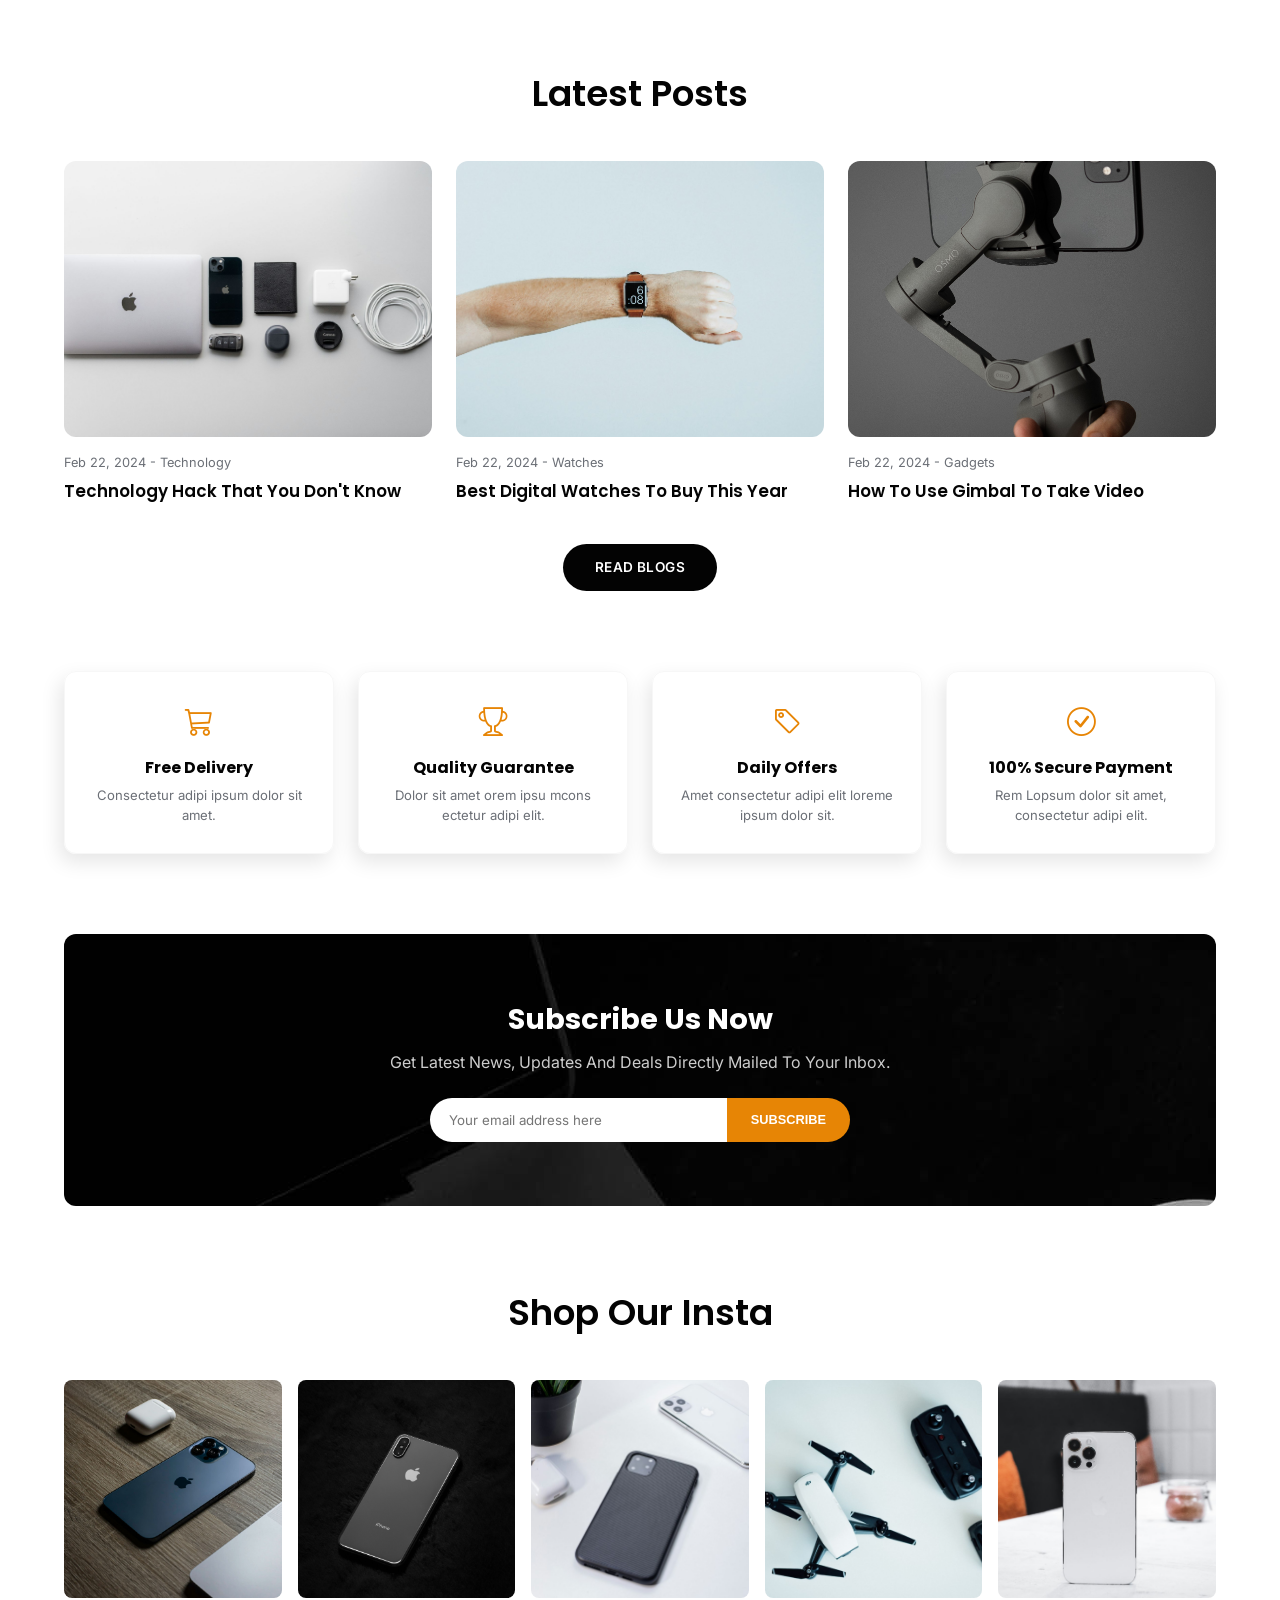
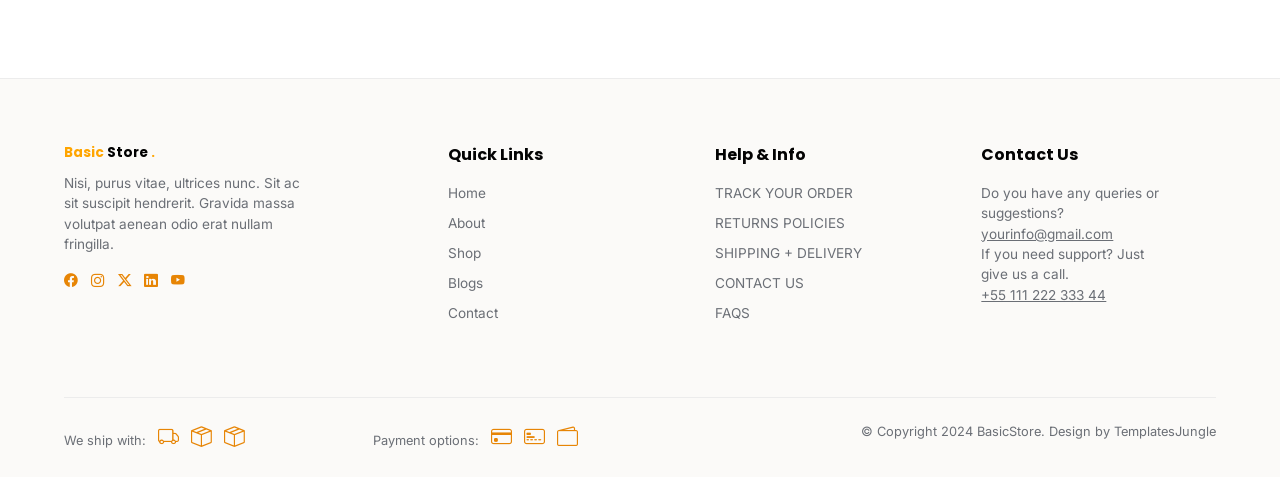
==== commit b55923bc: "Add files via upload" ====
--- a/homepage/index.html
+++ b/homepage/index.html
@@ -115,18 +115,17 @@
                 <span class="dot"></span>
             </div>
         </section>
-        <!-- ===== BEST SELLING ===== -->
-<section class="products" id="shop">
+
+        <section class="products" id="shop">
     <h2 class="section-title" style="color: black;">
         Best Selling Items
     </h2>
     <div class="products__grid">
-        <!-- PRODUCTO 1 -->
+    
         <article class="product-card">
             <div class="product-image">
                 <img src="img/playstation.png"
-                     alt="Sony PlayStation Move"
-                     style="transform: scale(2);">
+                     alt="Sony PlayStation Move">
             </div>
             <div class="product-info">
                 <h3>Sony PlayStation Move</h3>
@@ -134,11 +133,11 @@
             </div>
 
         </article>
-        <!-- PRODUCTO 2 -->
-        <article class="product-card">
-
-            <div class="product-image">
-                <img src="img/gopro.png" style="transform: scale(2);"
+       
+        <article class="product-card">
+
+            <div class="product-image">
+                <img src="img/gopro.png" 
                      alt="GoPro">
             </div>
             <div class="product-info">
@@ -146,7 +145,7 @@
                 <p class="price">$600</p>
             </div>
         </article>
-        <!-- PRODUCTO 3 -->
+      
         <article class="product-card">
             <div class="product-image">
                 <img src="img/airpods pro.png"
@@ -157,7 +156,6 @@
                 <p class="price">$400</p>
             </div>
         </article>
-        <!-- PRODUCTO 4 -->
         <article class="product-card">
             <div class="product-image">
                 <img src="img/iphone15.png"
@@ -168,7 +166,6 @@
                 <p class="price">$2000</p>
             </div>
         </article>
-        <!-- PRODUCTO 5 -->
         <article class="product-card">
             <div class="product-image">
                 <img src="img/macbook.png"
@@ -179,7 +176,6 @@
                 <p class="price">$3000</p>
             </div>
         </article>
-        <!-- PRODUCTO 6 -->
         <article class="product-card">
          <div class="product-image">
                 <img src="img/aphone x pro.png"
@@ -190,7 +186,6 @@
                 <p class="price">$900</p>
             </div>
         </article>
-        <!-- PRODUCTO 7 -->
         <article class="product-card">
             <div class="product-image">
                 <img src="img/playstation5.png"
@@ -201,12 +196,10 @@
                 <p class="price">$750</p>
             </div>
         </article>
-        <!-- PRODUCTO 8 -->
         <article class="product-card">
             <div class="product-image">
                 <img src="img/gimball.png"
-                     alt="Gimbal Parts"
-                     style="transform: rotate(-90deg) scale(1.15);">
+                     alt="Gimbal Parts">
             </div>
             <div class="product-info">
                 <h3>Gimbal Parts</h3>
--- a/homepage/style.css
+++ b/homepage/style.css
@@ -29,8 +29,6 @@
     text-decoration: none;
     color: inherit;
 }
-
-/* ===== BOTONES ===== */
 .section-title {
     font-family: var(--font-heading);
     font-size: clamp(1.5rem, 2vw + 1rem, 2.25rem);
@@ -66,7 +64,6 @@
     margin: 2.5rem auto 0;
 }
 
-/* ===== TOP BAR ===== */
 .topbar {
     background-color: antiquewhite;
     display: flex;
@@ -84,7 +81,6 @@
     margin-left: 0.3rem;
 }
 
-/* ===== HEADER ===== */
 .site-header {
     display: flex;
     align-items: center;
@@ -100,7 +96,6 @@
     color: var(--clr-orange);
 }
 
-/* ===== MENÚ ===== */
 .main-nav {
     display: flex;
     gap: 2rem;
@@ -120,14 +115,12 @@
     color: var(--clr-orange);
 }
 
-/* ===== PARTE DERECHA ===== */
 .header-right {
     display: flex;
     align-items: center;
     gap: 1.2rem;
 }
 
-/* ===== ICONOS ===== */
 .header-icons {
     display: flex;
     align-items: center;
@@ -145,7 +138,6 @@
     color: var(--clr-orange);
 }
 
-/* ===== HAMBURGUESA ===== */
 .menu-toggle {
     display: none;
     background: none;
@@ -156,7 +148,6 @@
     padding: 0;
 }
 
-/* ===== HERO ===== */
 .hero {
     position: relative;
     height: 65vh;
@@ -211,7 +202,6 @@
     background: white;
 }
 
-/* ===== CATEGORÍAS ===== */
 .categories {
     padding: 5rem 4rem;
     text-align: center;
@@ -254,7 +244,6 @@
     background: rgb(248, 155, 16);
 }
 
-/* ===== PRODUCTOS ===== */
 .products {
     padding: 2rem 4rem 5rem;
 }
@@ -298,7 +287,6 @@
     font-weight: 600;
 }
 
-/* ===== BANNERS ===== */
 .promo-banners {
     display: grid;
     grid-template-columns: repeat(auto-fit, minmax(300px, 1fr));
@@ -342,7 +330,6 @@
     width: fit-content;
 }
 
-/* ===== RESEÑAS ===== */
 .reviews {
     padding: 2rem 4rem 5rem;
     
@@ -374,7 +361,6 @@
     font-size: 0.9rem;
 }
 
-/* ===== BLOG ===== */
 .blog {
     padding: 5rem 4rem;
 }
@@ -433,7 +419,6 @@
     font-size: 0.82rem;
 }
 
-/* ===== NEWSLETTER ===== */
 .newsletter {
     background: url(img/mrcas.jpg);
     color: #fff;
@@ -475,7 +460,6 @@
     font-size: 0.8rem;
 }
 
-/* ===== INSTAGRAM ===== */
 .instagram {
     padding: 0 4rem 5rem;
     text-align: center;
